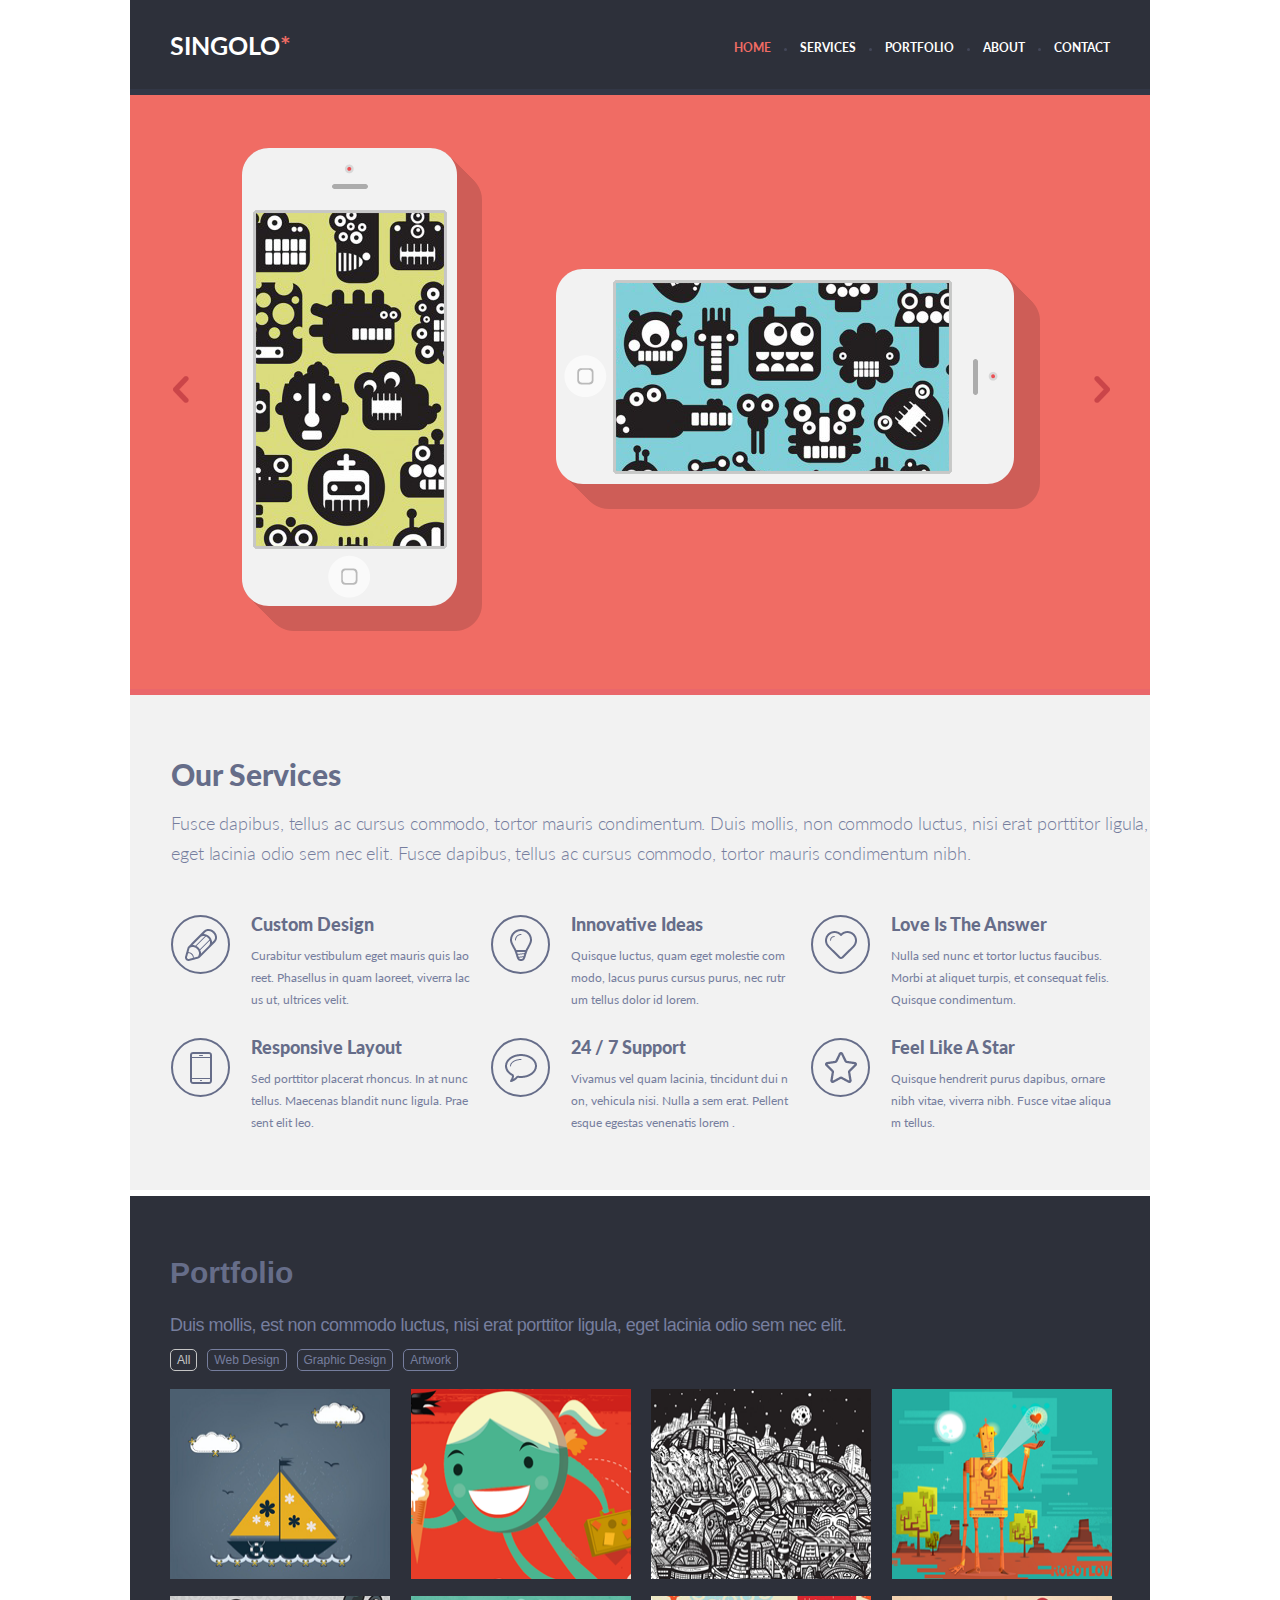
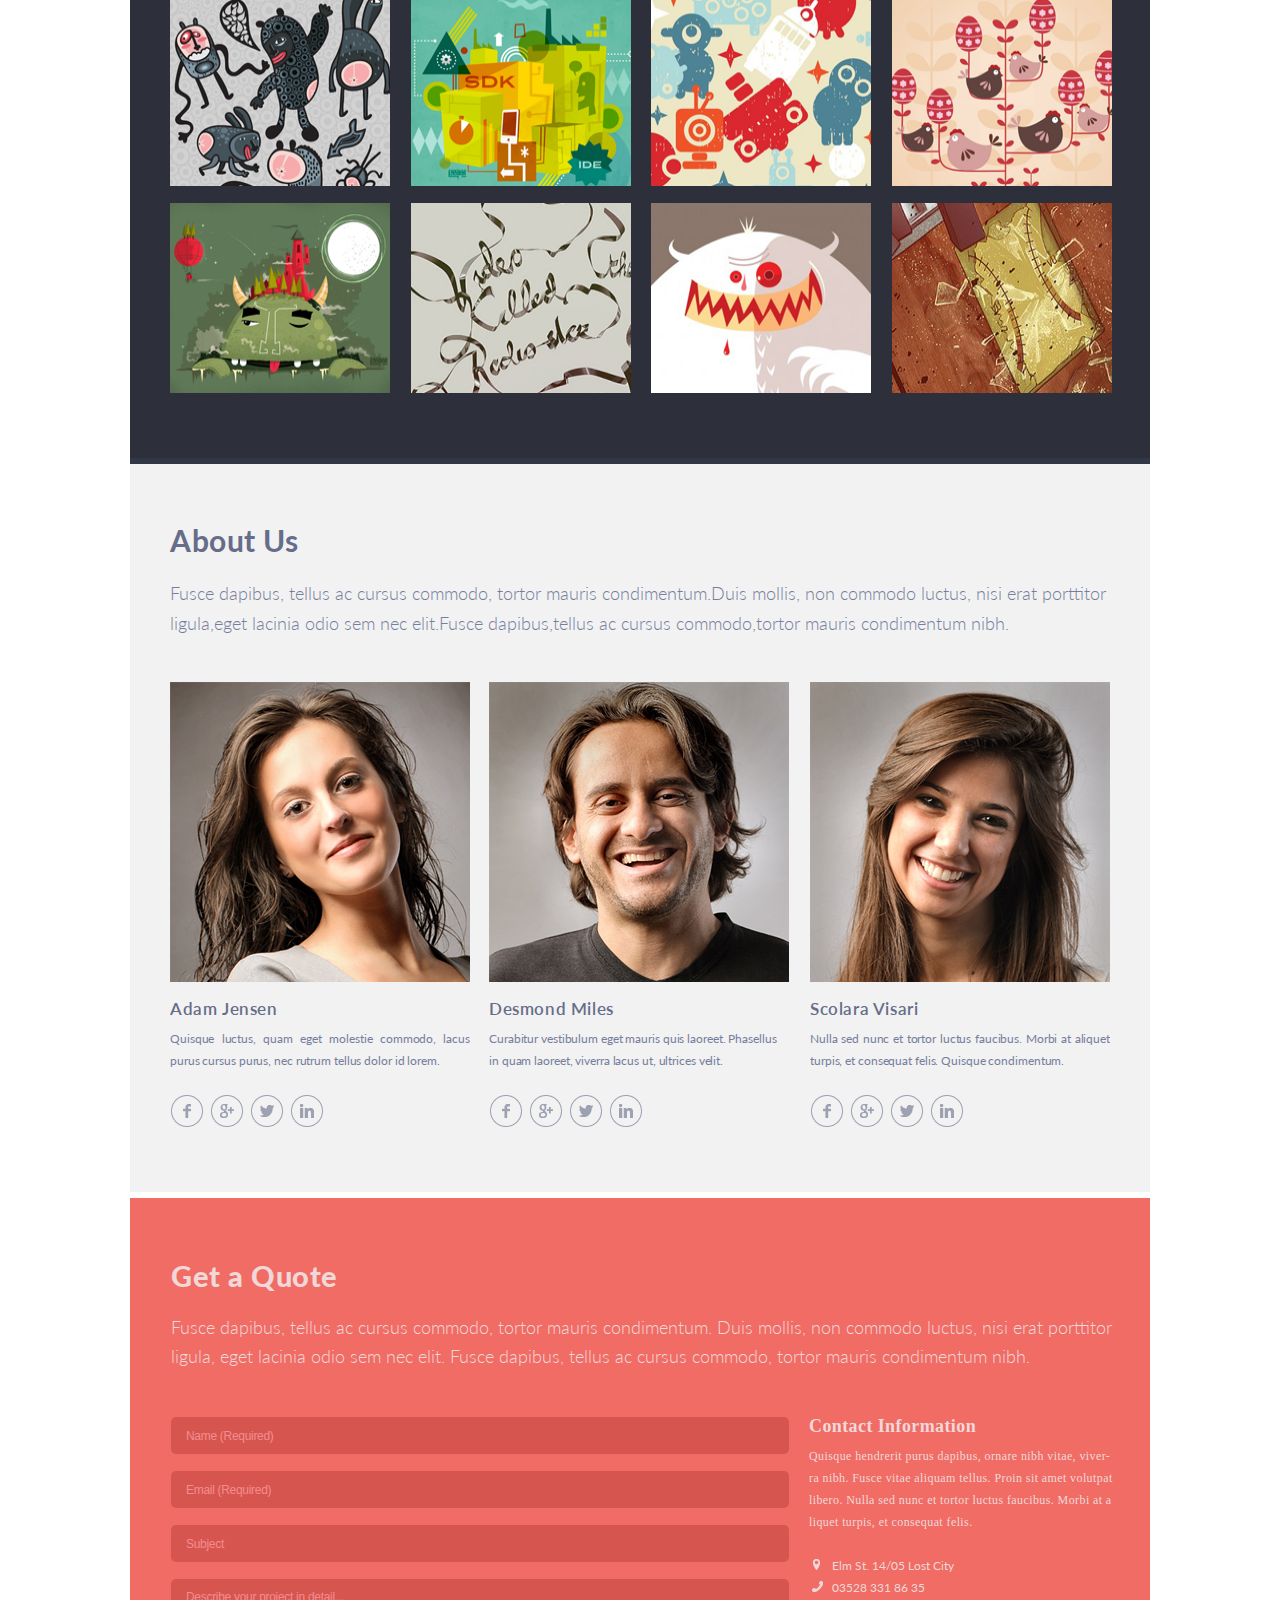
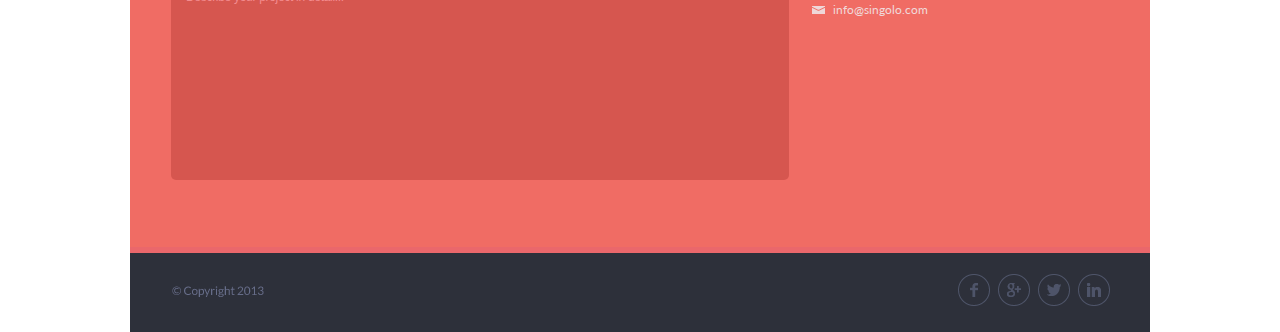
==== index.html @ 7de84ef5 "feat: implement singolo full" ====
<!DOCTYPE html>
<html lang="en">
<head>
    <meta charset="UTF-8">
    <title>Singolo</title>
    <link href="https://fonts.googleapis.com/css?family=Lato&display=swap" rel="stylesheet">
    <link rel="stylesheet" href="style.css">
</head>
<body>
<div class="container">
    <header class="header">
        <div class="header-wrapper">
            <h1 class="name-logotip">Singolo<span class="star">*</span></h1>
            <nav class="nav">
                <ul class="nav-items">
                    <li class="nav-item selected">home</li>
                    <li class="nav-item">services</li>
                    <li class="nav-item">portfolio</li>
                    <li class="nav-item">about</li>
                    <li class="nav-item">contact</li>
                </ul>
            </nav>
        </div>
    </header>

    <main>
        <section class="slider-block">
            <div class="iphone-vertical">
                <img src="assets/iphone-vertical.png" alt="iphone-vertical"/>
            </div>
            <div class="iphone-horizontal">
                <img src="assets/iphone-horizontal.png" alt="iphone-horizontal">
            </div>

            <div class="arrows">
                <div class="arrow-left">
                    <img src="assets/left.png" alt="arrow-left">
                </div>
            </div>
            <div class="arrow-right">
                <img src="assets/right.png" alt="arrow-right">
            </div>
        </section>

        <section class="our-services-block">
            <h2 class="name-service">Our Services</h2>
            <p class="service-text">Fusce dapibus, tellus ac cursus commodo, tortor mauris condimentum. Duis
                mollis, non commodo luctus, nisi erat porttitor ligula, eget lacinia odio sem nec elit.
                Fusce dapibus, tellus ac cursus commodo, tortor mauris condimentum nibh.</p>

            <div class="service-items">

                <div class="service-item-row">

                    <div class="service-item">
                        <div class="item-image">
                            <img src="assets/pen.png" alt="pen">
                        </div>
                        <div class="item-name">Custom Design</div>
                        <p class="item-text">Curabitur vestibulum eget mauris quis laoreet. Phasellus in quam
                            laoreet, viverra lacus ut, ultrices velit.</p>
                    </div>

                    <div class="service-item">
                        <div class="item-image">
                            <img src="assets/bulb.png" alt="bulb">
                        </div>
                        <div class="item-name">Innovative Ideas</div>
                        <p class="item-text">Quisque luctus, quam eget molestie commodo, lacus purus cursus
                            purus, nec rutrum tellus dolor id lorem.</p>
                    </div>

                    <div class="service-item">
                        <div class="item-image">
                            <img src="assets/heart.png" alt="heart">
                        </div>
                        <div class="item-name">Love Is The Answer</div>
                        <p class="item-text">Nulla sed nunc et tortor luctus faucibus. Morbi at aliquet turpis,
                            et consequat felis. Quisque condimentum.</p>
                    </div>
                </div>

                <div class="service-item-row">
                    <div class="service-item">
                        <div class="item-image">
                            <img src="assets/phone.png" alt="phone">
                        </div>
                        <div class="item-name">Responsive Layout</div>
                        <p class="item-text">Sed porttitor placerat rhoncus. In at nunc tellus. Maecenas blandit
                            nunc ligula. Praesent elit leo.</p>
                    </div>

                    <div class="service-item">
                        <div class="item-image">
                            <img src="assets/bubble.png" alt="bubble">
                        </div>
                        <div class="item-name">24 / 7 Support</div>
                        <p class="item-text">Vivamus vel quam lacinia, tincidunt dui non, vehicula nisi. Nulla a
                            sem erat. Pellentesque egestas venenatis lorem .</p>
                    </div>

                    <div class="service-item">
                        <div class="item-image">
                            <img src="assets/star.png" alt="star">
                        </div>
                        <div class="item-name">Feel Like A Star</div>
                        <p class="item-text">Quisque hendrerit purus dapibus, ornare nibh vitae, viverra nibh.
                            Fusce
                            vitae aliquam tellus.</p>
                    </div>
                </div>
            </div>
        </section>

        <section class="portfolio-block">
            <h1 class="portfolio">Portfolio</h1>
            <p class="text">
                Duis mollis, est non commodo luctus, nisi erat porttitor ligula, eget lacinia odio sem nec elit.
            </p>

            <div class="button-items">
                <button class="button button-active">All</button>
                <button class="button">Web Design</button>
                <button class="button">Graphic Design</button>
                <button class="button">Artwork</button>
            </div>

            <div class="images">
                <div class="image-item">
                    <img class="image" src="assets/portfolio/shep.png" alt="shep">
                    <img class="image" src="assets/portfolio/smilegirl.png" alt="smilegirl">
                    <img class="image" src="assets/portfolio/city.png" alt="city">
                    <img class="image" src="assets/portfolio/robot.png" alt="robot">
                </div>

                <div class="image-item">
                    <img class="image" src="assets/portfolio/animals.png" alt="animals">
                    <img class="image" src="assets/portfolio/shop.png" alt="shop">
                    <img class="image" src="assets/portfolio/stikers.png" alt="stikers">
                    <img class="image" src="assets/portfolio/cheaken.png" alt="cheaken">
                </div>
                <div class="image-item">
                    <img class="image" src="assets/portfolio/dragon.png" alt="dragon">
                    <img class="image" src="assets/portfolio/music.png" alt="music">
                    <img class="image" src="assets/portfolio/horrorman.png" alt="horrorman">
                    <img class="image" src="assets/portfolio/door.png" alt="door">
                </div>
            </div>
        </section>

        <section class="about-us">
            <h2 class="about-title">About Us</h2>
            <p class="about-text">Fusce dapibus, tellus ac cursus commodo, tortor mauris condimentum.Duis mollis, non
                commodo luctus, nisi erat porttitor ligula,eget lacinia odio sem nec elit.Fusce dapibus,tellus ac cursus
                commodo,tortor mauris condimentum nibh.</p>

            <div class="about-images">

                <div class="about-image">
                    <img src="assets/about/AdamJensen.png" alt="AdamJensen" class="photo">
                    <div class="about-name">Adam Jensen</div>
                    <div class="text-description">Quisque luctus, quam eget molestie commodo, lacus purus cursus purus,
                        nec
                        rutrum tellus dolor id lorem.
                    </div>
                    <div class="links">
                        <a href="#" class="link">
                            <img src="assets/about/Facebook.png" alt="facebook-icon">
                        </a>
                        <a href="#" class="link">
                            <img src="assets/about/Google.png" alt="google-icon">
                        </a>
                        <a href="#" class="link">
                            <img src="assets/about/Twitter.png" alt="twitter-icon">
                        </a>
                        <a href="#" class="link">
                            <img src="assets/about/LinkedIn.png" alt="linkedin-icon">
                        </a>
                    </div>
                </div>

                <div class="about-image">
                    <img src="assets/about/DesmondMiles.png" alt="DesmondMiles" class="photo">
                    <div class="about-name">Desmond Miles</div>
                    <div class="text-description">Curabitur vestibulum eget mauris quis laoreet. Phasellus
                        <br>in quam laoreet, viverra lacus ut, ultrices velit.
                    </div>
                    <div class="links">
                        <a href="#" class="link">
                            <img src="assets/about/Facebook.png" alt="facebook-icon">
                        </a>
                        <a href="#" class="link">
                            <img src="assets/about/Google.png" alt="google-icon">
                        </a>
                        <a href="#" class="link">
                            <img src="assets/about/Twitter.png" alt="twitter-icon">
                        </a>
                        <a href="#" class="link">
                            <img src="assets/about/LinkedIn.png" alt="linkedin-icon">
                        </a>
                    </div>
                </div>

                <div class="about-image">
                    <img src="assets/about/ScolaraVisari.png" alt="ScolaraVisari" class="photo">
                    <div class="about-name">Scolara Visari</div>
                    <div class="text-description">Nulla sed nunc et tortor luctus faucibus. Morbi at aliquet turpis, et
                        consequat
                        felis. Quisque condimentum.
                    </div>
                    <div class="links">
                        <a href="#" class="link">
                            <img src="assets/about/Facebook.png" alt="facebook-icon">
                        </a>
                        <a href="#" class="link">
                            <img src="assets/about/Google.png" alt="google-icon">
                        </a>
                        <a href="#" class="link">
                            <img src="assets/about/Twitter.png" alt="twitter-icon">
                        </a>
                        <a href="#" class="link">
                            <img src="assets/about/LinkedIn.png" alt="linkedin-icon">
                        </a>
                    </div>
                </div>
            </div>
        </section>

        <section class="get-a-quote">
            <h2 class="title">Get a Quote</h2>
            <p class="text-get-quote">
                Fusce dapibus, tellus ac cursus commodo, tortor mauris condimentum. Duis mollis, non commodo luctus,
                nisi erat porttitor <br> ligula, eget lacinia odio sem nec elit. Fusce dapibus, tellus ac cursus
                commodo,
                tortor mauris condimentum nibh.
            </p>

            <div class="quote-form">
                <form action="/" method="POST" class="form">
                    <input type="text" class="input" placeholder="Name (Required)" required pattern="[a-zA-Zа-яА-Я]+">
                    <input type="email" class="input" placeholder="Email (Required)" required>
                    <input type="text" class="input" placeholder="Subject">
                    <textarea name="blog" id="blog" cols="30" rows="10" class="input input-area"
                              placeholder="Describe your project in detail..."></textarea>
                </form>

                <div class="quote-contact-info">
                    <h3 class="quote-contact-title">Contact Information</h3>
                    <p class="quote-contact-text">Quisque hendrerit purus dapibus, ornare nibh vitae, viver-<br>ra nibh.
                        Fusce vitae aliquam tellus. Proin sit amet volutpat libero. Nulla sed nunc et tortor luctus
                        faucibus.
                        Morbi at aliquet turpis, et consequat felis.</p>

                    <ul class="quote-contact-list">
                        <li class="quote-contact-item">
                            <img src="assets/contact%20information/location.png" alt="location" class="location">
                            <a href="#" target="_blank" class="quote-contact-link location-link">Elm St. 14/05 Lost
                                City</a>
                        </li>
                        <li class="quote-contact-item">
                            <img src="assets/contact%20information/phone.png" alt="phone" class="phone">
                            <a href="tel:035283318635" target="_blank" class="quote-contact-link phone-link">03528 331
                                86
                                35 </a>
                        </li>
                        <li class="quote-contact-item">
                            <img src="assets/contact%20information/mail.png" alt="mail" class="mail">
                            <a href="mailto:info@singolo.com" target="_blank"
                               class="quote-contact-link mail-link">info@singolo.com</a>
                        </li>
                    </ul>
                </div>
            </div>
        </section>
    </main>

    <footer class="footer">
        <div class="footer-copyright">
            <img src="assets/copy.png" alt="copyright">
        </div>

        <div class="footer-links">
            <a href="#" class="link">
                <img src="assets/about/Facebook.png" alt="facebook-icon">
            </a>
            <a href="#" class="link">
                <img src="assets/about/Google.png" alt="google-icon">
            </a>
            <a href="#" class="link">
                <img src="assets/about/Twitter.png" alt="twitter-icon">
            </a>
            <a href="#" class="link">
                <img src="assets/about/LinkedIn.png" alt="linkedin-icon">
            </a>
        </div>
    </footer>
</div>
</body>
</html>
---- style.css ----
body {
    margin: 0;
}

h1 {
    margin: 0;
}

h3 {
    margin: 0;
}

.container {
    width: 1020px;
    margin: 0 auto;
}

.header {
    display: flex;
    align-items: center;
    background-color: #2d303a;
    border-bottom: 6px solid #323746;
    height: 89px;
    padding: 0 40px;
}

.header-wrapper {
    display: flex;
    align-items: center;
    justify-content: space-between;
    width: 100%;
}

.name-logotip {
    font-size: 25px;
    line-height: 6px;
    color: #ffffff;
    font-family: 'Lato', sans-serif;
    font-weight: 700;
    text-align: left;
    text-transform: uppercase;
}

.star {
    color: #f06c64;
}

.nav-items {
    margin: 0;
    padding-top: 5px;
}

.nav-item {
    position: relative;
    display: inline;
    cursor: pointer;
    font-size: 12px;
    line-height: 6px;
    color: #ffffff;
    font-family: 'Lato', sans-serif;
    font-weight: 700;
    text-transform: uppercase;
    margin-right: 25px;
}

.nav-item::after {
    content: "";
    position: absolute;
    width: 3px;
    height: 3px;
    border-radius: 50%;
    top: 50%;
    right: -16px;
    background-color: #434759;

}

.nav-item:last-child::after {
    width: 0;
}

.nav-item:hover {
    color: #f06c64;
    text-decoration: underline;
}

.nav-item:last-child {
    margin-right: 0;
}

.selected {
    color: #f06c64;
}

.slider-block {
    position: relative;
    height: 594px;
    background-color: #f06c64;
    border-bottom: 6px solid #EA676B;
}

.iphone-horizontal {
    position: absolute;
    width: 461px;
    height: 218px;
    left: 426px;
    top: 174px;
}

.iphone-vertical {
    position: absolute;
    width: 215px;
    height: 458px;
    left: 112px;
    top: 53px;
}

.arrow-left {
    position: absolute;
    width: 16px;
    height: 27px;
    left: 43px;
    top: 281px;
}

.arrow-right {
    position: absolute;
    width: 16px;
    height: 27px;
    left: 964px;
    top: 281px;
}

.our-services-block {
    height: 495px;
    background-color: #f2f2f2;
    padding-left: 41px;
    border-bottom: 6px solid #ffffff;
}

.name-service {
    margin: 0;
    padding-top: 70px;
    font-family: 'Lato', sans-serif;
    font-size: 30px;
    font-weight: 900;
    line-height: 18px;
    color: #666D89;
}

.service-text {
    margin: 0;
    padding-top: 25px;
    padding-bottom: 47px;
    font-family: 'Lato', sans-serif;
    font-size: 18px;
    font-weight: 300;
    line-height: 30px;
    letter-spacing: -0.1px;
    color: #767E9E;
}

.service-item-row {
    display: flex;
}

.service-item-row + .service-item-row {
    margin-top: 15px;
}

.service-item {
    position: relative;
    width: 300px;
    margin-right: 20px;
}

.item-image {
    position: absolute;
    display: flex;
    align-items: center;
    justify-content: center;
    width: 55px;
    height: 55px;
    border: 2px solid #666D89;
    border-radius: 50%;
}

.item-name {
    font-family: 'Lato', sans-serif;
    color: #666D89;
    font-weight: 900;
    font-size: 18px;
    line-height: 18px;
    margin-left: 80px;
}

.item-text {
    font-family: 'Lato', sans-serif;
    font-size: 12px;
    line-height: 22px;
    color: #767E9E;
    margin-left: 80px;
    word-break: break-all;
    overflow: hidden;
}


/*part 2*/

body {
    margin: 0;
}

/* Portfolio */

.portfolio-block {
    margin: 0;
    height: 862px;
    background-color: #2d303a;
    border-bottom: 6px solid #323746;
}

.portfolio {
    padding-top: 60px;
    padding-left: 40px;
    font-family: 'Lato Black', sans-serif;
    font-size: 30px;
    color: #666D89;
}

.text {
    margin: 0;
    padding-top: 20px;
    padding-left: 40px;
    letter-spacing: -0.5px;
    font-family: 'Lato Regular', sans-serif;
    font-size: 18px;
    line-height: 30px;
    color: #767E9E;
}

.button-items {
    margin-top: 9px;
    margin-left: 40px;
}

.button {
    margin-right: 6px;
    padding: 0 6px;
    background: #2d303a;
    border: 1px solid #767E9E;
    border-radius: 5px;
    font-size: 12px;
    font-family: 'Lato Regular', sans-serif;
    line-height: 20px;
    color: #767E9E;

    cursor: pointer;
    outline: none;
}

.button-active {
    color: #c5c5c5;
    border-color: #c5c5c5;
}

.button:hover {
    color: #c5c5c5;
    border-color: #c5c5c5;
}

.images {
    margin-top: 18px;
    margin-left: 40px;
    margin-right: 38px;
}

.image-item {
    display: flex;
    flex-wrap: wrap;
    justify-content: space-between;
    margin-bottom: 17px;
}

.image {
    width: 220px;
    height: 190px;
}

/* About Us*/

.about-us {
    height: 728px;

    padding: 0;
    background-color: #f2f2f2;
    border-bottom: solid 6px #fff;
}

.about-title {
    margin: 0;
    padding-top: 58px;
    padding-left: 40px;

    font-family: 'Lato', sans-serif;
    font-size: 30px;
    font-weight: bold;
    letter-spacing: 0.5px;
    color: #666d89;
}

.about-text {
    margin: 0;
    padding-top: 20px;
    padding-left: 40px;

    font-family: 'Lato', sans-serif;
    font-style: normal;
    font-weight: 300;
    font-size: 17.8px;
    line-height: 30px;

    color: #767E9E;
}

.about-images {
    display: flex;
    margin-top: 44px;
    padding-left: 40px;
}

.about-image {
    width: 33%;
    max-width: 300px;
    overflow: hidden;
}

.about-image:first-child {
    margin-right: 19px;
}

.about-image:last-child {
    margin-left: 21px;
}

.photo {
    display: block;
    max-width: 100%;
    height: auto;
}

.about-name {
    margin-top: 18px;
    font-family: "Lato", sans-serif;
    font-size: 17px;
    font-weight: 600;
    line-height: 18px;
    letter-spacing: 0.6px;
    color: #666d89;
}

.text-description {
    margin-top: 10px;

    color: #767e9e;
    font-family: 'Lato', sans-serif;
    font-size: 12px;
    font-weight: 400;
    line-height: 22px;

    letter-spacing: -0.1px;

    text-align: justify;
}


.links {
    margin-top: 22px;
}

.link {
    opacity: 0.6;
    text-decoration: none;
    margin-right: 1px;
}

.link:hover {
    opacity: 1;
}

/* Part 3 */

.get-a-quote {
    height: 649px;
    background: #F06C64;
    border-bottom: 6px solid #EA676B;
}

.title {
    margin: 0;
    padding-left: 41px;
    padding-top: 69px;
    font-family: 'Lato', sans-serif;
    font-weight: 900;
    font-size: 29px;
    line-height: 18px;
    letter-spacing: 0.5px;
    color: #F0D8D9;
}

.text-get-quote {
    padding-left: 41px;
    padding-top: 10px;
    font-family: 'Lato', sans-serif;
    font-style: normal;
    font-weight: 300;
    font-size: 17.75px;
    line-height: 29px;
    text-align: justify;
    color: #F0D8D9
}

.quote-form {
    display: flex;
    align-items: start;

    margin-top: 46px;
    padding-left: 41px;
}

.form {
    display: flex;
    flex-direction: column;
}

.input {
    box-sizing: border-box;
    width: 618px;
    height: 37px;
    border: none;
    border-radius: 5px;
    padding-left: 15px;
    outline: none;

    color: #F48C8F;
    background-color: #D6564F;
}

.input::placeholder {
    font-size: 12px;
    font-family: 'Lato Light', sans-serif;
    line-height: 22px;
    letter-spacing: -0.3px;

    color: #F48C8F;
}

.input + .input {
    margin-top: 17px;
}

.input-area {
    height: 201px;
    resize: none;

    padding-top: 7px;
}

.quote-contact-info {
    margin-left: 20px;
}

.quote-contact-title {
    color: #F0D8D9;
    font-size: 18px;
    line-height: 18px;
    letter-spacing: 0.4px;
}

.quote-contact-text {
    margin-bottom: 0;
    margin-top: 10px;
    color: #F0D8D9;
    font-size: 12px;
    line-height: 22px;
    max-width: 305px;
    word-break: break-all;
    letter-spacing: 0.4px;
}

.quote-contact-list {
    padding-left: 3px;
    margin-top: 22px;
}

.quote-contact-item {
    list-style-type: none;
}

.image_wrapper {
    width: 10%;
}

.quote-contact-link {
    font-family: 'Lato', sans-serif;
    font-style: normal;
    font-weight: normal;
    font-size: 12px;
    line-height: 22px;
    align-items: center;
    color: #F0D8D9;
    text-decoration: none;
    padding-left: 0;
    width: 90%;
}

.location-link {
    padding-left: 8px;
}

.phone-link {
    padding-left: 5px;
}

.mail-link {
    padding-left: 4px;
}

.location {
    padding-left: 1px;
}

.footer {
    display: flex;
    height: 79px;
    background: #2D303A;
}

.footer-copyright {
    padding-top: 30px;
    padding-left: 42px;
}

.footer-links {
    margin-left: 693px;
    margin-top: 20px;
}

.link {
    opacity: 0.6;
    text-decoration: none;
    margin-right: 1px;
}

.link:hover {
    opacity: 1;
}
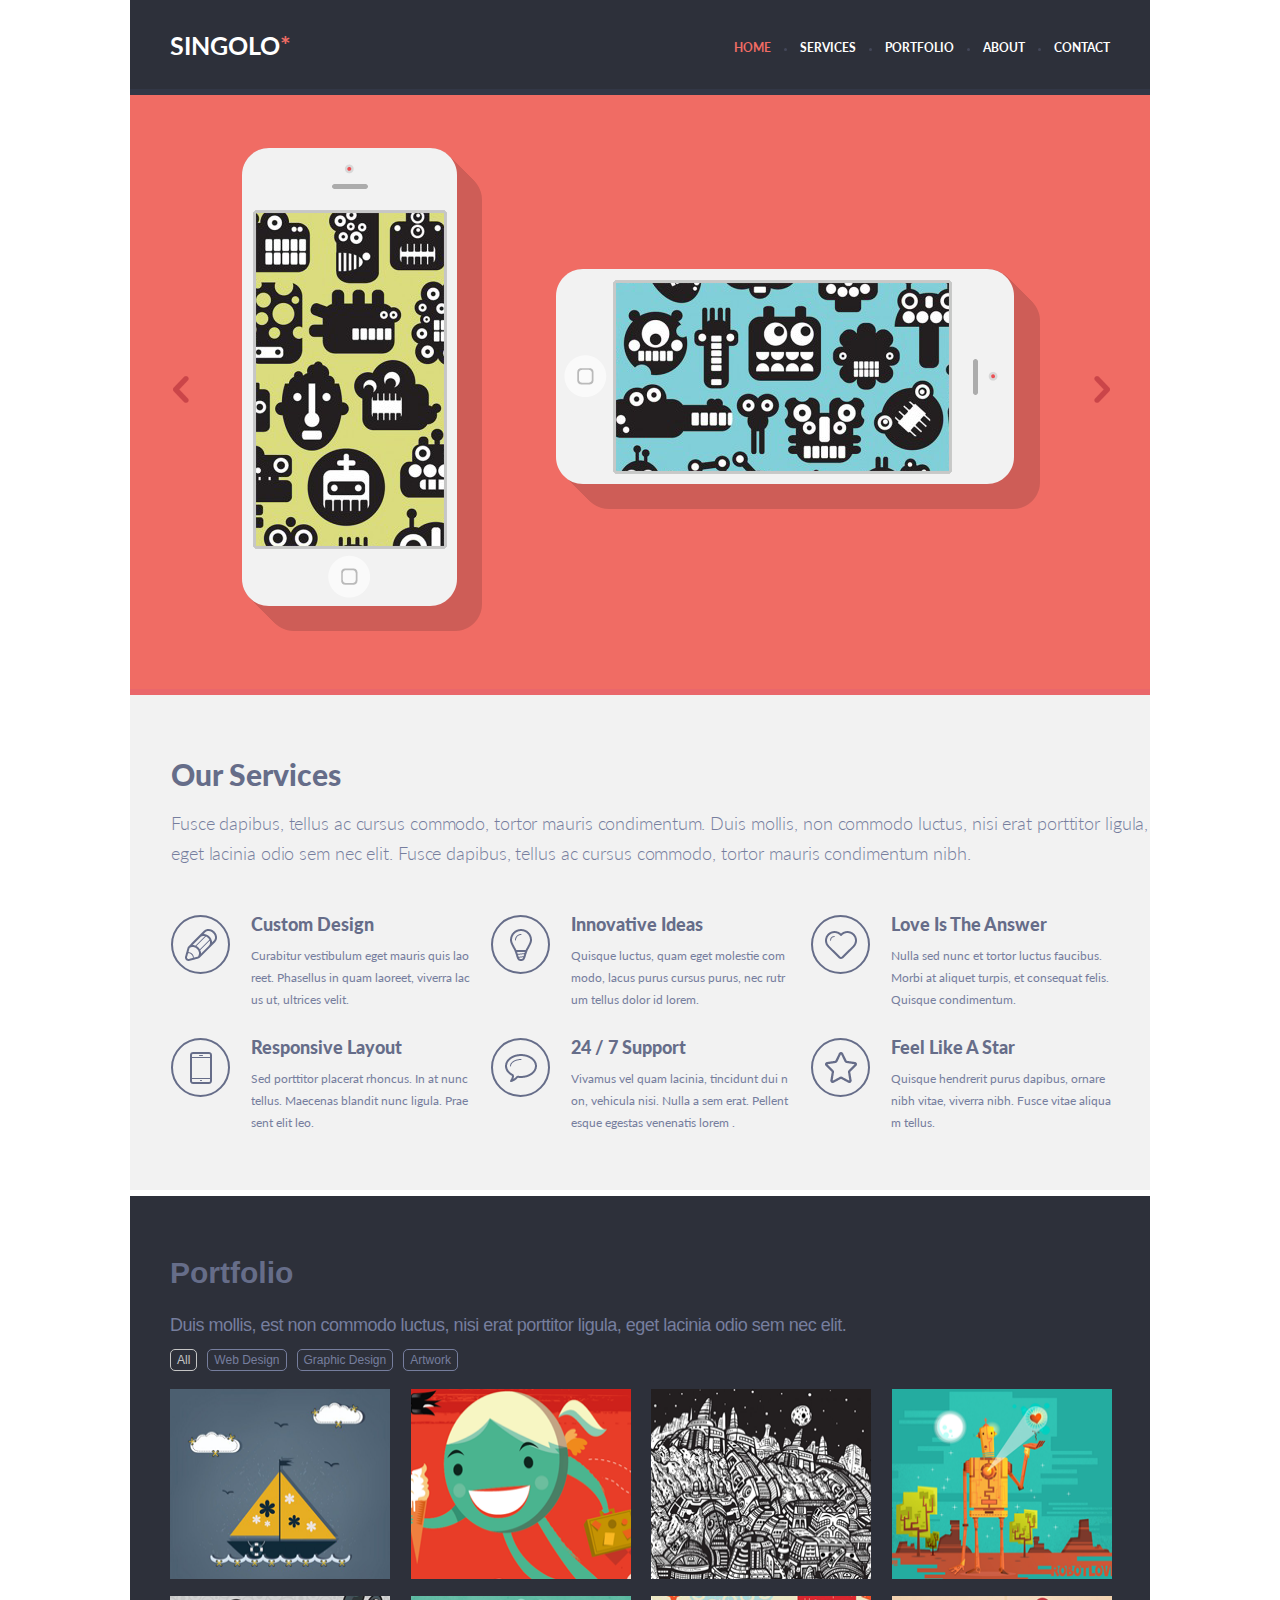
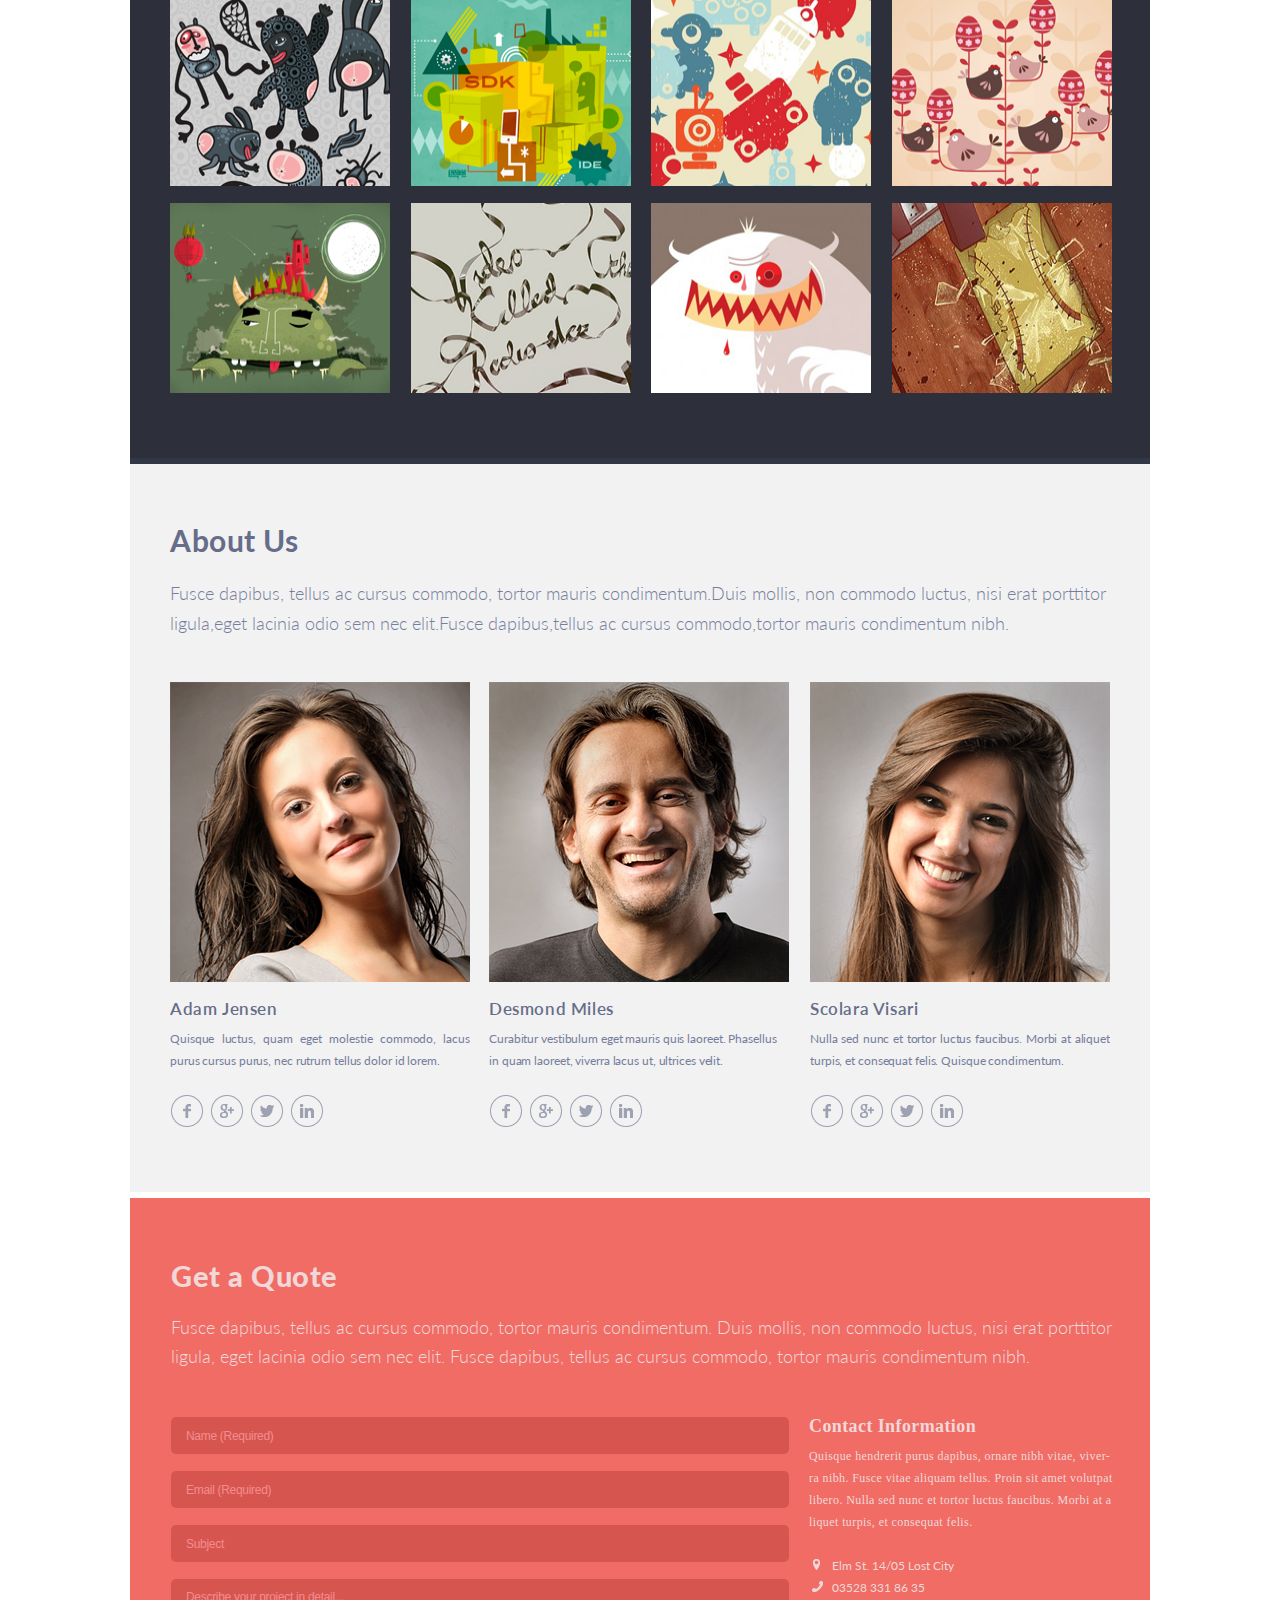
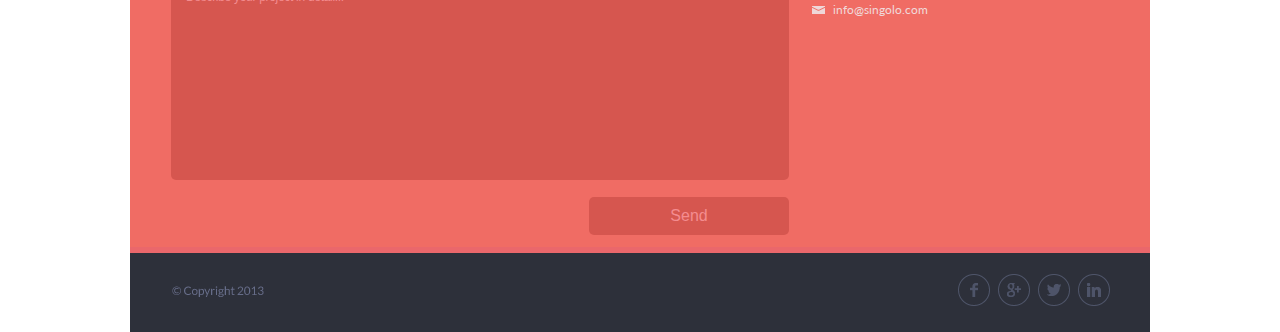
==== commit d41e0cc7: "fix: add missing submit button" ====
--- a/index.html
+++ b/index.html
@@ -242,6 +242,7 @@
                     <input type="text" class="input" placeholder="Subject">
                     <textarea name="blog" id="blog" cols="30" rows="10" class="input input-area"
                               placeholder="Describe your project in detail..."></textarea>
+                    <button type="submit" class="send-button">Send</button>
                 </form>
 
                 <div class="quote-contact-info">
--- a/style.css
+++ b/style.css
@@ -431,6 +431,7 @@
 .form {
     display: flex;
     flex-direction: column;
+    align-items: flex-end;
 }
 
 .input {
@@ -466,6 +467,25 @@
     padding-top: 7px;
 }
 
+.send-button {
+    cursor: pointer;
+    outline: none;
+    width: 200px;
+    margin-top: 17px;
+    padding: 10px 25px;
+    border-radius: 5px;
+    font-size: 16px;
+    font-family: 'Lato Regular', sans-serif;
+    border: none;
+    background-color: #D6564F;
+    color: #F48C8F;
+}
+
+.send-button:hover {
+    color: #D6564F;
+    background-color: #F48C8F;
+}
+
 .quote-contact-info {
     margin-left: 20px;
 }
